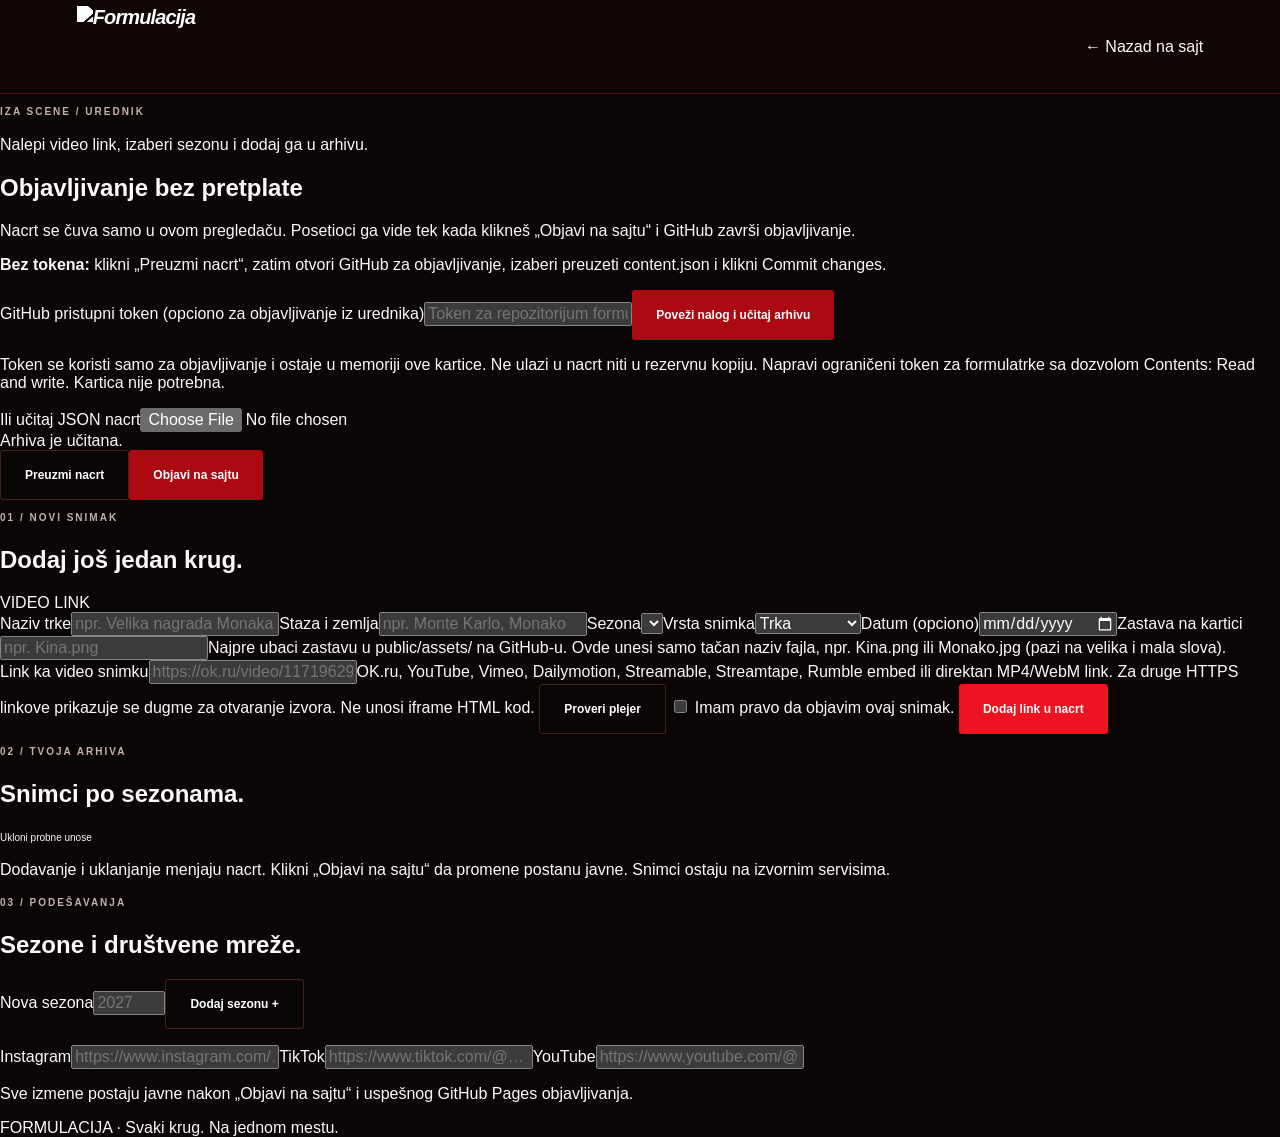
==== public/urednik.html @ d3e4f767 "Dodaj izbor fajla zastave u uredniku i testove" ====
<!doctype html>
<html lang="sr-Latn"><head><meta charset="utf-8"><meta name="viewport" content="width=device-width, initial-scale=1"><meta name="robots" content="noindex,nofollow"><title>Urednik — Formulacija</title><link rel="icon" href="./assets/favicon.svg" type="image/svg+xml"><link rel="stylesheet" href="./styles.css"><script type="module" src="./editor.js"></script></head>
<body class="editor-page"><header class="site-header"><a class="brand" href="./"><img class="brand-logo" src="./assets/formulacija-logo.png" alt="Formulacija" width="260" height="65"></a><a class="editor-back" href="./">← Nazad na sajt</a></header>
<main class="editor-shell"><p class="eyebrow dark-eyebrow">IZA SCENE / UREDNIK</p></em></h1><p>Nalepi video link, izaberi sezonu i dodaj ga u arhivu.</p></div><button class="button button-outline" id="logout" hidden>Odjavi se</button></div>
<div class="editor-message" id="message" role="status" aria-live="polite" hidden></div>
<section class="editor-panel"><h2>Objavljivanje bez pretplate</h2><p>Nacrt se čuva samo u ovom pregledaču. Posetioci ga vide tek kada klikneš „Objavi na sajtu“ i GitHub završi objavljivanje.</p><p><strong>Bez tokena:</strong> klikni „Preuzmi nacrt“, zatim <a href="https://github.com/conevidanovic55-ui/formulatrke/upload/main/public" target="_blank" rel="noopener noreferrer">otvori GitHub za objavljivanje</a>, izaberi preuzeti content.json i klikni Commit changes.</p><form id="login-form"><label>GitHub pristupni token (opciono za objavljivanje iz urednika)<input type="password" id="password" required autocomplete="off" placeholder="Token za repozitorijum formulatrke"></label><button type="submit" class="button button-dark">Poveži nalog i učitaj arhivu</button></form><p class="field-help">Token se koristi samo za objavljivanje i ostaje u memoriji ove kartice. Ne ulazi u nacrt niti u rezervnu kopiju. <a href="https://github.com/settings/personal-access-tokens/new" target="_blank" rel="noopener noreferrer">Napravi ograničeni token</a> za formulatrke sa dozvolom Contents: Read and write. Kartica nije potrebna.</p><label class="import-label">Ili učitaj JSON nacrt<input type="file" id="import" accept="application/json,.json"></label></section>
<div id="workspace">
  <div class="editor-toolbar"><span id="dirty-status">Arhiva je učitana.</span><div><button id="export" class="button button-outline">Preuzmi nacrt</button><button id="save" class="button button-dark">Objavi na sajtu</button></div></div>
  <section class="editor-panel"><div class="panel-heading"><div><p class="eyebrow dark-eyebrow">01 / NOVI SNIMAK</p><h2>Dodaj još jedan krug.</h2></div><span class="editor-badge">VIDEO LINK</span></div>
  <form id="race-form">
    <div class="editor-fields"><label>Naziv trke<input id="race-title" required maxlength="120" placeholder="npr. Velika nagrada Monaka"></label><label>Staza i zemlja<input id="race-location" required maxlength="120" placeholder="npr. Monte Karlo, Monako"></label><label>Sezona<select id="race-season"></select></label><label>Vrsta snimka<select id="race-kind"><option>Trka</option><option>Kvalifikacije</option><option>Sprint</option><option>Trening</option></select></label><label>Datum <span>(opciono)</span><input id="race-date" type="date"></label><label>Zastava na kartici<input id="race-image" type="text" required maxlength="120" placeholder="npr. Kina.png"><span class="field-help">Najpre ubaci zastavu u public/assets/ na GitHub-u. Ovde unesi samo tačan naziv fajla, npr. Kina.png ili Monako.jpg (pazi na velika i mala slova).</span></label></div>
    <label id="link-source">Link ka video snimku<input id="video-link" type="url" required placeholder="https://ok.ru/video/11719629212384"><span class="field-help">OK.ru, YouTube, Vimeo, Dailymotion, Streamable, Streamtape, Rumble embed ili direktan MP4/WebM link. Za druge HTTPS linkove prikazuje se dugme za otvaranje izvora. Ne unosi iframe HTML kod.</span></label>
    <button class="button button-outline" type="button" id="preview-video">Proveri plejer</button>
    <div id="editor-preview" hidden></div>
    <label class="rights-check"><input id="rights" type="checkbox" required> Imam pravo da objavim ovaj snimak.</label>
    <button class="button button-red" type="submit" id="add-race">Dodaj link u nacrt</button>
  </form></section>
  <section class="editor-panel"><div class="panel-heading"><div><p class="eyebrow dark-eyebrow">02 / TVOJA ARHIVA</p><h2>Snimci po sezonama.</h2></div><button class="text-button" id="remove-demos">Ukloni probne unose</button></div><p class="field-help">Dodavanje i uklanjanje menjaju nacrt. Klikni „Objavi na sajtu“ da promene postanu javne. Snimci ostaju na izvornim servisima.</p><div id="race-list" class="editor-race-list"></div></section>
  <section class="editor-panel"><p class="eyebrow dark-eyebrow">03 / PODEŠAVANJA</p><h2>Sezone i društvene mreže.</h2><div class="add-season"><label>Nova sezona<input id="new-season" type="number" min="1950" max="2199" placeholder="2027"></label><button class="button button-outline" id="add-season">Dodaj sezonu +</button></div><p id="season-list" class="field-help"></p><div class="editor-fields"><label>Instagram<input type="url" id="social-instagram" placeholder="https://www.instagram.com/…"></label><label>TikTok<input type="url" id="social-tiktok" placeholder="https://www.tiktok.com/@…"></label><label>YouTube<input type="url" id="social-youtube" placeholder="https://www.youtube.com/@…"></label></div><p class="field-help">Sve izmene postaju javne nakon „Objavi na sajtu“ i uspešnog GitHub Pages objavljivanja.</p></section>
</div></main><footer class="editor-footer">FORMULACIJA · Svaki krug. Na jednom mestu.</footer></body></html>
---- public/styles.css ----
@import url('./editor.css');
:root{--paper:#0b0606;--ink:#fff8f8;--muted:#c5b0b0;--red:#ec1420;--line:#492020;--dark:#060404;--radius:3px;color-scheme:dark;font-family:Arial,Helvetica,sans-serif;color:var(--ink);background:var(--paper);font-synthesis:none;scroll-behavior:smooth;scroll-padding-top:26px}*{box-sizing:border-box}body{margin:0}button,input,select{font:inherit}button,a,input,select{touch-action:manipulation}a{color:inherit;text-decoration:none}button{cursor:pointer}button:disabled{cursor:wait;opacity:.6}svg{width:22px;height:22px}button:focus-visible,a:focus-visible,input:focus-visible,select:focus-visible{outline:3px solid var(--red);outline-offset:4px}[hidden]{display:none!important}.skip-link{position:fixed;top:-100px;left:20px;padding:14px;background:white;z-index:100}.skip-link:focus{top:10px}.site-header{height:94px;display:flex;align-items:center;justify-content:space-between;padding:0 6%;background:var(--paper);gap:30px}.brand{display:flex;align-items:center;gap:12px;font-weight:900;font-size:20px;letter-spacing:-.7px}.brand-symbol{font-family:Georgia,serif;font-style:italic;font-weight:bold;font-size:53px;line-height:.7;letter-spacing:-9px;width:43px}.brand-symbol span,.about-mark span{color:var(--red)}.site-header nav{display:flex;align-items:center;gap:32px;font-size:13px;font-weight:600;height:100%}.site-header nav a{height:100%;display:flex;align-items:center;position:relative}.site-header nav a:hover{color:var(--red)}.site-header .nav-active:after{content:'';height:3px;position:absolute;bottom:23px;left:0;right:0;background:var(--red)}.header-cta{font-size:12px;font-weight:700;display:flex;gap:24px;align-items:center}.header-cta span{font-size:23px}.hero{position:relative;min-height:580px;background:#490300;color:white;isolation:isolate;overflow:hidden}.hero-shade{position:absolute;inset:0;background:linear-gradient(90deg,rgba(11,20,15,.88),rgba(11,20,15,.55) 38%,transparent 75%),linear-gradient(0deg,rgba(9,16,12,.66),transparent 25%);z-index:-1}.hero-content{padding:79px 6% 104px}.eyebrow{font-size:10px;letter-spacing:2px;font-weight:700;display:flex;align-items:center;gap:10px;line-height:1.6}.status-dot{display:inline-block;width:6px;height:6px;background:var(--red);border-radius:50%;flex-shrink:0}.hero h1{font-size:clamp(48px,5.2vw,78px);font-weight:800;letter-spacing:-4px;line-height:1.02;margin:28px 0 24px}.hero h1 em{font-style:normal;color:#ff5353}.hero-description{font-size:14px;line-height:1.8;color:#ead0d0;margin-bottom:29px}.button{display:inline-flex;align-items:center;justify-content:center;gap:14px;padding:17px 24px;border:0;border-radius:var(--radius);font-size:12px;font-weight:700;min-height:50px;transition:background .18s,transform .18s}.button:hover{transform:translateY(-2px)}.button-red{background:var(--red);color:white}.button-red:hover{background:#d93925}.button-red>span{margin-left:23px;font-size:22px}.button svg{width:17px;height:17px}.button-dark{background:#ad0912;color:white}.button-outline{background:transparent;border:1px solid var(--line)}.hero-bottom{position:absolute;bottom:0;left:6%;right:6%;height:60px;display:flex;align-items:center;justify-content:space-between;border-top:1px solid #ffffff28;font-size:9px;font-weight:600;letter-spacing:1.7px;color:#dfb9b9}.hero-bottom>span{display:flex;align-items:center;gap:10px}.hero-bottom>span:last-child>span{font-size:20px;margin-left:18px}.small-square{width:7px;height:7px;background:var(--red)}.hero-caption{position:absolute;right:6%;bottom:88px;font-size:11px;letter-spacing:3px;text-align:right;font-weight:700;text-shadow:0 1px 10px #000}.hero-caption span{font-size:8px;color:#dfb9b9;letter-spacing:1px;display:block;margin-top:6px}.ticker{background:#b5070c;border-bottom:1px solid #d11720;overflow:hidden;white-space:nowrap;height:49px;display:flex;align-items:center}.ticker>div{font-size:11px;font-weight:800;letter-spacing:2.2px;display:flex;align-items:center;gap:48px;min-width:max-content;transform:translateX(-20px)}.ticker span{font-size:23px;color:#ff9898}.section-shell{padding-left:6%;padding-right:6%}.archive{padding-top:72px;padding-bottom:64px;min-height:600px}.section-heading{display:flex;align-items:flex-end;justify-content:space-between;margin-bottom:36px}.dark-eyebrow{color:var(--muted)}.section-heading .eyebrow{margin:0 0 15px}.section-heading h2{font-size:45px;letter-spacing:-2.1px;line-height:1.1;margin:0}.section-heading h2 span{font-family:Georgia,serif;font-weight:400;font-style:italic}.section-heading>p{font-size:12px;line-height:1.8;color:var(--muted);margin:0 0 3px}.season-bar{display:flex;justify-content:space-between;align-items:center;border-bottom:1px solid var(--line);gap:15px}.season-tabs{display:flex;gap:29px;overflow:auto}.season-tab{padding:18px 0;border:0;background:transparent;font-size:12px;color:var(--muted);font-weight:600;white-space:nowrap;position:relative}.season-tab[aria-pressed=true]{color:var(--ink)}.season-tab[aria-pressed=true]:after{content:'';position:absolute;bottom:0;left:0;right:0;height:3px;background:var(--red)}.season-tab small{font-size:9px;padding:3px 5px;background:#3a1515;border-radius:2px;margin-left:7px}.archive-note{display:flex;align-items:center;gap:8px;color:var(--muted);font-size:10px;white-space:nowrap}.archive-note .status-dot{background:#ff5353}.filter-bar{display:flex;gap:12px;margin-top:24px}.search-field{display:flex;align-items:center;gap:12px;flex:1;border:1px solid var(--line);padding:0 16px;background:#160b0b;border-radius:var(--radius)}.search-field svg{width:17px;height:17px;fill:none;stroke:#c99ba9;stroke-width:1.6;flex-shrink:0}.search-field input{width:100%;border:0;background:none;padding:17px 0;font-size:11px;min-width:0;color:var(--ink)}.search-field input:focus{outline:none}.search-field:focus-within{outline:2px solid var(--red);outline-offset:2px}.select-field{display:flex;align-items:center;gap:8px;border:1px solid var(--line);padding:0 13px;border-radius:var(--radius);background:#160b0b;font-size:11px}.select-field>span{color:var(--muted);border-right:1px solid var(--line);padding-right:10px}.select-field select{border:0;background:none;padding:15px 17px 15px 4px;font-size:11px;color:var(--ink);cursor:pointer;max-width:100%}.results-bar{display:flex;justify-content:space-between;align-items:center;margin:20px 0 16px;min-height:16px}.results-bar p{font-size:10px;color:var(--muted);margin:0}.text-button{border:0;background:none;font-size:10px;color:var(--ink);padding:0}.text-button span{font-size:16px;margin-left:8px}.race-grid{display:grid;grid-template-columns:repeat(3,minmax(0,1fr));gap:28px 23px}.race-card{border:1px solid var(--line);border-radius:4px;padding:0;text-align:left;background:#1b0b0b;overflow:hidden;transition:transform .2s,box-shadow .2s;display:flex;flex-direction:column;color:var(--ink);min-width:0}.race-card:hover{transform:translateY(-4px);box-shadow:0 10px 24px #0007}.card-art{height:186px;background:var(--art-bg,#ced1bd);position:relative;width:100%;display:block;overflow:hidden;isolation:isolate}.card-category{position:absolute;top:15px;left:16px;font-size:8px;letter-spacing:1.4px;color:var(--art-ink,#40503c);font-weight:700;text-transform:uppercase}.play-circle{position:absolute;left:50%;top:50%;width:40px;height:40px;border-radius:50%;background:#ffffffeb;display:grid;place-items:center;transform:translate(-50%,-50%);box-shadow:0 2px 20px #00000012;transition:background .2s}.play-circle svg{width:19px;height:19px;margin-left:2px;fill:#8e060b}.race-card:hover .play-circle{background:var(--red)}.race-card:hover .play-circle svg{fill:white}.card-art-bottom{display:flex;justify-content:space-between;align-items:center;position:absolute;bottom:13px;left:16px;right:15px;font-size:8px;color:var(--art-ink,#40503c);font-weight:700;letter-spacing:.6px}.card-kind{background:#270303cc;color:#ffe4e4;padding:5px 7px;border-radius:2px}.card-duration{background:#170505b3;color:white;padding:4px 6px;border-radius:2px;font-size:8px}.card-info{padding:18px 18px 21px;position:relative;width:100%;display:flex;flex-direction:column}.card-meta{font-size:8px;text-transform:uppercase;letter-spacing:1.2px;color:var(--red);font-weight:700;margin-bottom:9px}.card-title{font-size:16px;font-weight:700;letter-spacing:-.4px;padding-right:18px;line-height:1.3}.card-location{font-size:10px;color:var(--muted);margin-top:8px}.card-arrow{position:absolute;right:18px;bottom:20px;color:#f57777;font-size:19px}.demo-note{text-align:center;font-size:10px;line-height:1.8;color:var(--muted);margin:28px 0 0}.empty-state,.load-error{text-align:center;padding:60px 10px}.empty-state>span{color:var(--red);font-size:40px}.empty-state h3,.load-error h3{font-size:23px;letter-spacing:-.8px}.empty-state p,.load-error p{font-size:13px;color:var(--muted)}.about-band{background:linear-gradient(115deg,#750606,#3b0303 65%,#220505);display:flex;align-items:center;gap:45px;padding-top:43px;padding-bottom:43px;border-top:1px solid #a91616;border-bottom:1px solid #661313}.about-mark{font-size:130px;font-family:Georgia,serif;line-height:.75;font-style:italic;font-weight:bold;letter-spacing:-25px;margin-top:-20px;width:130px;flex-shrink:0}.about-band .eyebrow{font-size:8px;letter-spacing:1.5px;margin-bottom:10px;color:#f2a3a3}.about-band h2{font-size:28px;letter-spacing:-1px;margin:0 0 13px}.about-band h2 em{font-family:Georgia,serif;font-weight:400}.about-band p:not(.eyebrow){font-size:11px;line-height:1.8;color:#e9bbbb;margin:0}.about-link{margin-left:auto;font-size:11px;font-weight:700;white-space:nowrap;display:flex;align-items:center;gap:30px;border-bottom:1px solid #a23d3d;padding-bottom:13px}.about-link span{font-size:20px}.site-footer{background:var(--dark);color:#fff8f8;padding-top:44px;padding-bottom:20px}.footer-main{display:flex;justify-content:space-between;align-items:center;margin-bottom:42px}.site-footer .brand{font-size:18px}.site-footer .brand-symbol{font-size:48px}.footer-main p{font-size:10px;color:#c6a0a0;margin:17px 0 0}.footer-social>span{font-size:8px;letter-spacing:1.5px;color:#c6a0a0}.social-links{display:flex;gap:10px;margin-top:13px;justify-content:flex-end}.social-link{width:37px;height:37px;border:1px solid #623030;display:grid;place-items:center;border-radius:50%;transition:border-color .2s,background .2s}.social-link:hover{border-color:var(--red);background:var(--red)}.social-link svg{width:16px;height:16px;fill:currentColor}.footer-bottom{border-top:1px solid #3f1919;display:flex;justify-content:space-between;gap:20px;padding-top:20px;color:#be9b9b;font-size:8px;line-height:1.8}.footer-bottom>div{display:flex;gap:25px}.footer-bottom a:hover{color:white}dialog{border:0;border-radius:5px;padding:28px;max-width:calc(100vw - 30px);box-shadow:0 30px 120px #0005}dialog::backdrop{background:#100000ec;backdrop-filter:blur(5px)}body:has(dialog[open]){overflow:hidden}.player-dialog{width:920px;background:var(--dark);color:white}.dialog-top{display:flex;align-items:center;justify-content:space-between}.dialog-top .eyebrow{font-size:9px;color:#d6aaaa}.icon-button{width:38px;height:38px;display:grid;place-items:center;border:1px solid #ffffff40;border-radius:50%;background:none;color:inherit;font-size:26px;line-height:1}.player-dialog h2{font-size:27px;letter-spacing:-.8px;margin:10px 0 23px}.player-body{aspect-ratio:16/9;background:#0c0303;display:grid;place-items:center}.player-body iframe,.player-body video{width:100%;height:100%;border:0}.video-unavailable{text-align:center;padding:28px;color:#d8b5b5;max-width:490px}.video-unavailable>span{font-size:40px;color:var(--red)}.video-unavailable h3{color:white;font-size:24px}.video-unavailable p{font-size:13px;line-height:1.8}.player-note{text-align:center;font-size:10px;color:#b89191;margin:18px 0 0}.info-dialog{width:520px;background:var(--paper);padding:36px}.info-dialog .close-dialog{float:right;border-color:var(--line)}.info-dialog h2{font-size:30px;letter-spacing:-1px}.info-dialog p:not(.eyebrow){font-size:13px;line-height:1.9;color:var(--muted)}.noscript{padding:30px;text-align:center;background:#4a0c0c}
@media(min-width:1600px){.section-shell,.site-header{padding-left:max(6%,calc((100vw - 1400px)/2));padding-right:max(6%,calc((100vw - 1400px)/2))}.hero-content{padding-left:max(6%,calc((100vw - 1400px)/2))}.hero{min-height:650px}.hero-content{padding-top:110px}.card-art{height:220px}}
@media(max-width:1000px){.site-header{padding:0 5%;height:80px}.site-header nav{gap:22px}.header-cta{display:none}.hero-content{padding-left:5%}.hero{min-height:550px}.hero h1{font-size:64px}.hero-shade{background:linear-gradient(90deg,#101b15ee,#101b1580 65%,#101b1522)}.section-shell{padding-left:5%;padding-right:5%}.select-field>span{display:none}.season-tabs{gap:22px}.card-art{height:160px}.card-title{font-size:14px}.about-band{gap:28px}.about-mark{font-size:100px;width:100px}.about-link{gap:12px}}
@media(max-width:700px){.site-header{height:76px;gap:12px}.brand{font-size:15px;gap:8px;letter-spacing:-.5px}.brand-symbol{font-size:43px;width:35px}.site-header nav{gap:18px;font-size:10px}.site-header nav a:first-child{display:none}.site-header .nav-active:after{bottom:18px}.hero{min-height:570px;background-position:62% 50%}.hero-shade{background:linear-gradient(90deg,#0b160fe8,#0b160f75),linear-gradient(0deg,#0b160f99,transparent 60%)}.hero-content{padding:70px 6% 110px}.hero h1{font-size:55px;letter-spacing:-2.7px;margin-top:27px}.eyebrow{font-size:8px;letter-spacing:1.5px}.hero-description{font-size:12px;max-width:300px;line-height:1.9}.desktop-break{display:none}.hero-bottom{left:6%;right:6%;font-size:8px;letter-spacing:1px}.hero-bottom>span:last-child{display:none}.hero-caption{right:6%;bottom:89px;font-size:8px}.hero-caption span{font-size:6px}.button{padding:15px 20px}.ticker{height:42px}.ticker>div{font-size:9px;gap:28px}.ticker span{font-size:20px}.archive{padding-top:45px;padding-bottom:42px}.section-heading{align-items:flex-start;gap:15px;margin-bottom:25px}.section-heading h2{font-size:37px;letter-spacing:-1.7px}.section-heading .eyebrow{font-size:8px;letter-spacing:1.5px;margin-bottom:12px}.section-heading>p{font-size:10px;margin-top:29px;max-width:135px}.season-bar{display:block}.archive-note{display:none}.season-tabs{gap:24px}.season-tab{font-size:10px;padding:17px 0}.season-tab small{font-size:8px;margin-left:4px;padding:2px 4px}.filter-bar{flex-wrap:wrap;gap:10px;margin-top:20px}.search-field{flex-basis:100%}.search-field input{padding:15px 0}.select-field{flex:1;justify-content:space-between;min-width:0}.select-field>span{display:block;font-size:9px;padding-right:7px}.select-field select{font-size:10px;padding:12px 0;min-width:0}.sort-field>span{display:none}.sort-field{flex:0 1 41%}.race-grid{grid-template-columns:repeat(2,minmax(0,1fr));gap:17px 12px}.card-art{height:143px}.card-category{font-size:6px;letter-spacing:1px;left:11px;top:12px}.play-circle{width:32px;height:32px}.play-circle svg{width:15px;height:15px}.card-art-bottom{left:10px;right:10px;bottom:10px;font-size:6px;gap:3px}.card-kind{padding:4px 5px}.card-duration{font-size:6px;letter-spacing:0;padding:4px}.card-info{padding:14px 11px 16px}.card-meta{font-size:6px;letter-spacing:.8px;margin-bottom:7px}.card-title{font-size:13px;line-height:1.4;padding:0}.card-location{font-size:8px;padding-right:12px;line-height:1.5;margin-top:7px}.card-arrow{right:10px;bottom:12px;font-size:15px}.demo-note{font-size:9px;margin-top:23px}.about-band{padding-top:31px;padding-bottom:32px;gap:20px;flex-wrap:wrap}.about-mark{font-size:88px;letter-spacing:-20px;width:74px}.about-band>div:nth-child(2){flex:1}.about-band h2{font-size:24px;line-height:1.2;max-width:240px}.about-band p:not(.eyebrow){font-size:10px}.about-band p br{display:none}.about-link{margin-left:94px;padding-bottom:9px;font-size:10px;gap:28px}.site-footer{padding-top:35px}.footer-main{gap:24px;margin-bottom:29px;align-items:flex-start}.site-footer .brand{font-size:14px}.site-footer .brand-symbol{font-size:41px;width:32px}.footer-main p{font-size:9px;line-height:1.8;max-width:150px}.footer-social>span{font-size:6px;letter-spacing:1px}.social-links{gap:7px}.social-link{width:31px;height:31px}.social-link svg{width:14px;height:14px}.footer-bottom{flex-direction:column;font-size:7px;gap:14px}.footer-bottom>div{justify-content:space-between;gap:12px}.player-dialog{padding:18px}.player-dialog h2{font-size:21px}.player-body{min-height:210px}.video-unavailable{padding:20px}.video-unavailable h3{font-size:20px}.video-unavailable p{font-size:11px}.dialog-top .eyebrow{font-size:7px;letter-spacing:1px}.info-dialog{padding:25px}.info-dialog p:not(.eyebrow){font-size:12px}}
@media(prefers-reduced-motion:reduce){:root{scroll-behavior:auto}*,*:before,*:after{transition:none!important}}
.arrow-icon{display:inline-block;width:19px;height:19px;fill:none;stroke:currentColor;stroke-width:1.6;vertical-align:middle;flex-shrink:0}.button .arrow-icon{margin-left:22px;width:17px;height:17px}.header-cta .arrow-icon{width:18px;height:18px}.card-arrow .arrow-icon{width:16px;height:16px}.about-link .arrow-icon{width:18px;height:18px}.arrow-down .arrow-icon{transform:rotate(180deg)}.ticker span{font-family:'DejaVu Sans',sans-serif;font-variant-emoji:text}.skip-link:not(:focus-visible){clip-path:inset(50%);height:1px;width:1px;overflow:hidden;padding:0;top:-100px}.skip-link:focus-visible{top:10px}

/* Formulacija palette: deep red, black and white, from the supplied profile reference. */
.hero::before{content:'';position:absolute;inset:0;background:url('./assets/hero.png') 50% 56%/cover;filter:grayscale(1) contrast(1.14);mix-blend-mode:luminosity;opacity:.65;z-index:-2}
.hero-shade{background:linear-gradient(90deg,#140000f5,#390000b5 48%,#94000035),linear-gradient(0deg,#190000ee,transparent 45%)}
.hero h1 em{color:#ff4b4b}.hero .eyebrow{color:#ffdcdc}.site-header{border-bottom:1px solid #501010;background:#100606}
.brand{font-style:italic;letter-spacing:-.9px;font-weight:900}.brand-symbol{display:none}.about-mark{color:#fff0f0;font-family:Arial,Helvetica,sans-serif;font-style:normal;font-size:105px;letter-spacing:-10px;font-weight:900;line-height:1;width:115px;margin:0}.about-mark span{color:#ff5353}
.season-tab[aria-pressed=true]{color:white}.season-tab small{color:#fbd3d3}.card-meta{color:#ff8a8a}.card-art{background:linear-gradient(135deg,var(--art-bg),#210303)}.card-category,.card-art-bottom{color:#ffb2b2}.card-title{color:#fff6f6}.card-info{border-top:1px solid #672020}.race-card:hover{border-color:#d92c2c}.play-circle{box-shadow:0 0 30px #c6000045}.button-red:hover{background:#c91818}.skip-link{background:#6b0b0b;color:white}
.search-field input::placeholder{color:#ba9898}.search-field input,.select-field select{font-size:12px}.archive-note{color:#e8adad}.results-bar p{font-size:11px}.card-location{font-size:11px}.card-meta{font-size:9px}.demo-note{font-size:11px}
@media(max-width:1000px){.hero-shade{background:linear-gradient(90deg,#190000ee,#5500009c 65%,#3b00004a)}}
@media(max-width:700px){.hero::before{background-position:62% 50%}.hero-shade{background:linear-gradient(90deg,#170000e8,#63000080),linear-gradient(0deg,#1b0000ee,transparent 70%)}.brand{font-size:15px}.about-mark{font-size:75px;width:74px;letter-spacing:-8px}.card-category{font-size:8px}.card-meta{font-size:8px;letter-spacing:.5px}.card-location{font-size:10px}.card-art-bottom{font-size:8px}.card-duration{font-size:7px}.demo-note{font-size:11px}.season-tab{font-size:11px}.site-header nav{font-size:11px;gap:15px}}
.brand-logo{display:block;width:248px;height:82px;object-fit:contain;filter:brightness(0) invert(1)}.site-footer .brand-logo{width:225px;height:75px}
@media(max-width:1000px){.brand-logo{width:220px;height:73px}}
@media(max-width:700px){.brand-logo{width:155px;height:52px}.site-footer .brand-logo{width:155px;height:52px}.site-header nav{font-size:10px;gap:13px}}

.about-logo{display:block;width:190px;height:80px;object-fit:contain;filter:brightness(0) invert(1)}.about-mark:has(.about-logo){width:190px;letter-spacing:0}
@media(max-width:700px){.about-logo{width:90px;height:52px}.about-mark:has(.about-logo){width:90px}.about-link{margin-left:110px}}

/* Kartice koje koriste zastave umesto ilustracija */



/* Slike trka: zastava prekriva celo polje kartice, bez crteza staza. */
.card-art { background: #310b0b; }
.card-image { position:absolute; inset:0; width:100%; height:100%; object-fit:cover; display:block; }
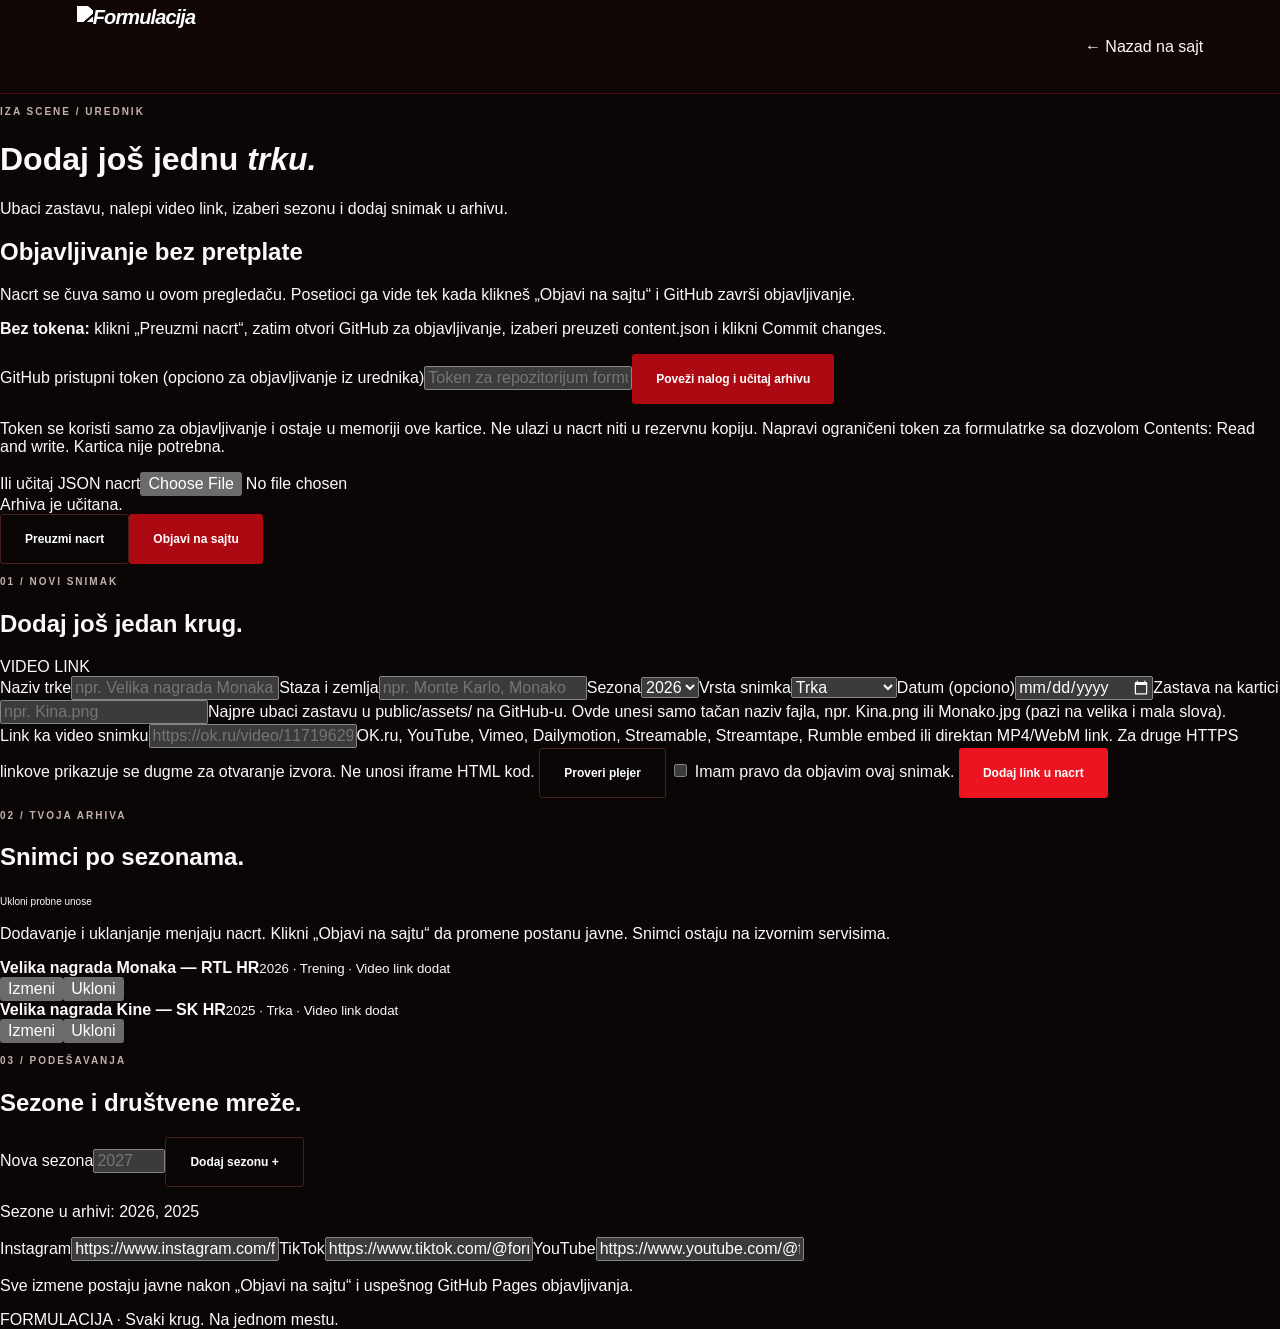
==== commit e8d55391: "Uredi uputstvo za zastave i poravnaj prikaz urednika" ====
--- a/public/urednik.html
+++ b/public/urednik.html
@@ -1,7 +1,7 @@
 <!doctype html>
 <html lang="sr-Latn"><head><meta charset="utf-8"><meta name="viewport" content="width=device-width, initial-scale=1"><meta name="robots" content="noindex,nofollow"><title>Urednik — Formulacija</title><link rel="icon" href="./assets/favicon.svg" type="image/svg+xml"><link rel="stylesheet" href="./styles.css"><script type="module" src="./editor.js"></script></head>
 <body class="editor-page"><header class="site-header"><a class="brand" href="./"><img class="brand-logo" src="./assets/formulacija-logo.png" alt="Formulacija" width="260" height="65"></a><a class="editor-back" href="./">← Nazad na sajt</a></header>
-<main class="editor-shell"><p class="eyebrow dark-eyebrow">IZA SCENE / UREDNIK</p></em></h1><p>Nalepi video link, izaberi sezonu i dodaj ga u arhivu.</p></div><button class="button button-outline" id="logout" hidden>Odjavi se</button></div>
+<main class="editor-shell"><div class="editor-heading"><div><p class="eyebrow dark-eyebrow">IZA SCENE / UREDNIK</p><h1>Dodaj još jednu <em>trku.</em></h1><p>Ubaci zastavu, nalepi video link, izaberi sezonu i dodaj snimak u arhivu.</p></div><button class="button button-outline" id="logout" hidden>Odjavi se</button></div>
 <div class="editor-message" id="message" role="status" aria-live="polite" hidden></div>
 <section class="editor-panel"><h2>Objavljivanje bez pretplate</h2><p>Nacrt se čuva samo u ovom pregledaču. Posetioci ga vide tek kada klikneš „Objavi na sajtu“ i GitHub završi objavljivanje.</p><p><strong>Bez tokena:</strong> klikni „Preuzmi nacrt“, zatim <a href="https://github.com/conevidanovic55-ui/formulatrke/upload/main/public" target="_blank" rel="noopener noreferrer">otvori GitHub za objavljivanje</a>, izaberi preuzeti content.json i klikni Commit changes.</p><form id="login-form"><label>GitHub pristupni token (opciono za objavljivanje iz urednika)<input type="password" id="password" required autocomplete="off" placeholder="Token za repozitorijum formulatrke"></label><button type="submit" class="button button-dark">Poveži nalog i učitaj arhivu</button></form><p class="field-help">Token se koristi samo za objavljivanje i ostaje u memoriji ove kartice. Ne ulazi u nacrt niti u rezervnu kopiju. <a href="https://github.com/settings/personal-access-tokens/new" target="_blank" rel="noopener noreferrer">Napravi ograničeni token</a> za formulatrke sa dozvolom Contents: Read and write. Kartica nije potrebna.</p><label class="import-label">Ili učitaj JSON nacrt<input type="file" id="import" accept="application/json,.json"></label></section>
 <div id="workspace">
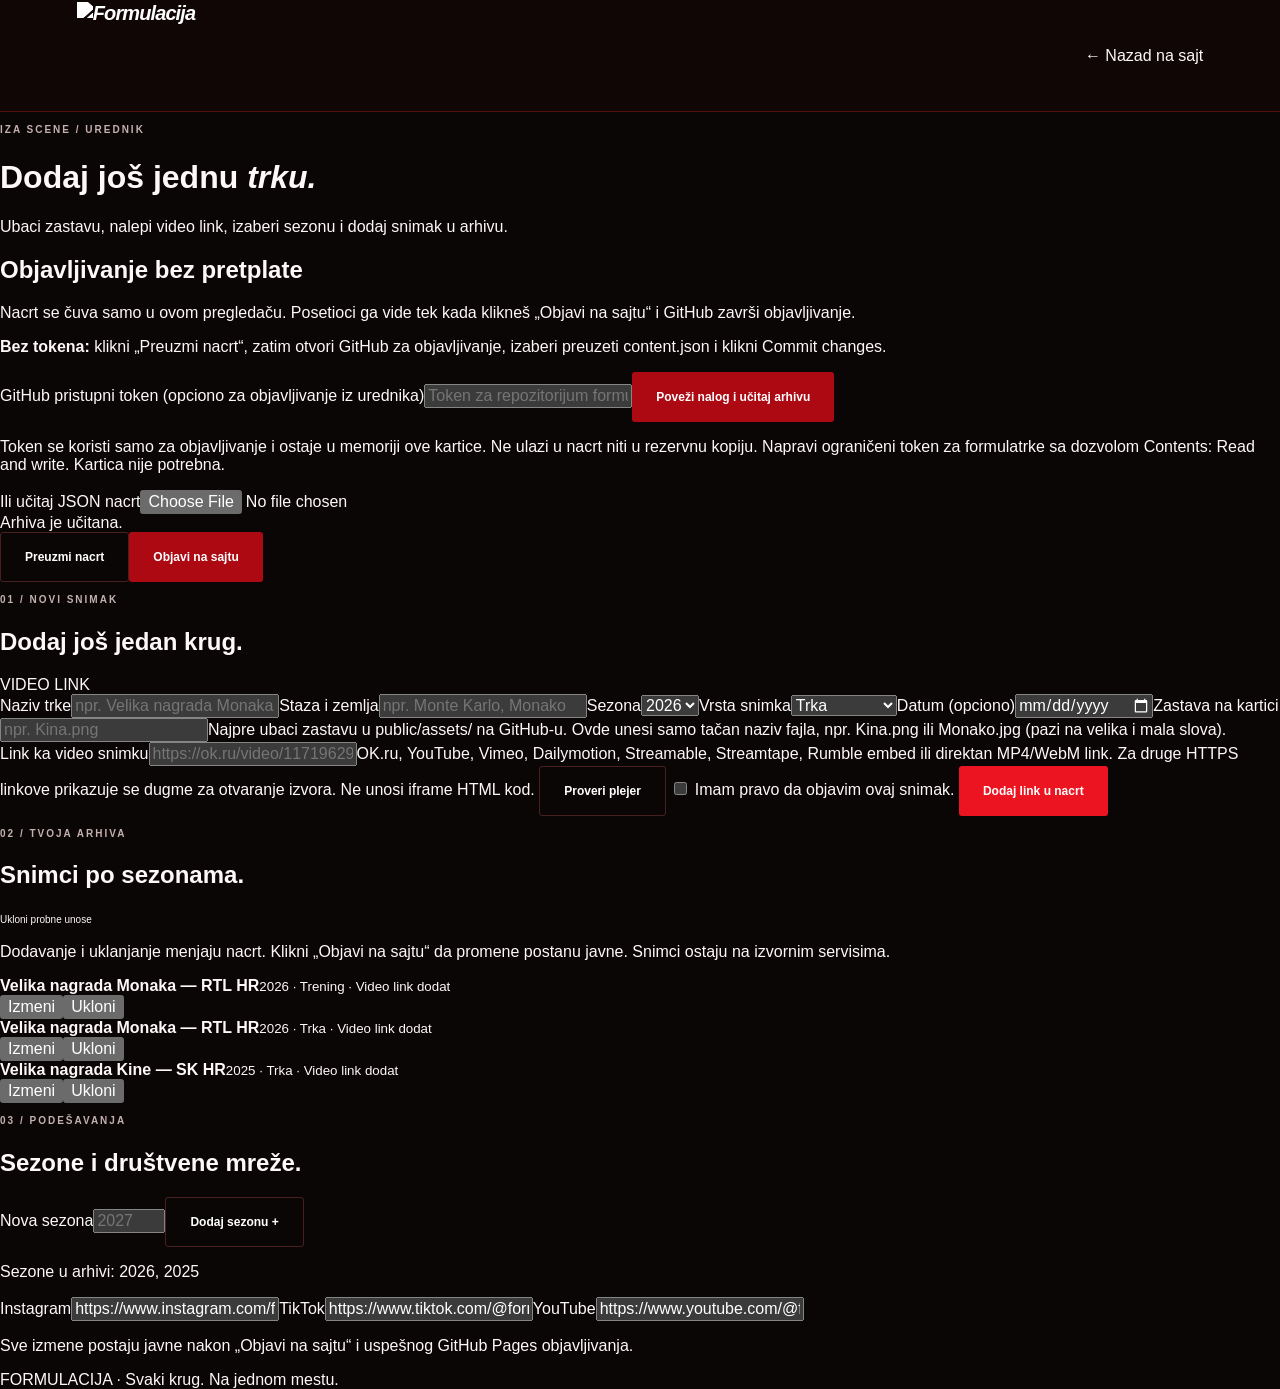
==== commit 8d1e7c6c: "Uskladi public/urednik.html sa GitHub nalogom formulacija" ====
--- a/public/urednik.html
+++ b/public/urednik.html
@@ -3,7 +3,7 @@
 <body class="editor-page"><header class="site-header"><a class="brand" href="./"><img class="brand-logo" src="./assets/formulacija-logo.png" alt="Formulacija" width="260" height="65"></a><a class="editor-back" href="./">← Nazad na sajt</a></header>
 <main class="editor-shell"><div class="editor-heading"><div><p class="eyebrow dark-eyebrow">IZA SCENE / UREDNIK</p><h1>Dodaj još jednu <em>trku.</em></h1><p>Ubaci zastavu, nalepi video link, izaberi sezonu i dodaj snimak u arhivu.</p></div><button class="button button-outline" id="logout" hidden>Odjavi se</button></div>
 <div class="editor-message" id="message" role="status" aria-live="polite" hidden></div>
-<section class="editor-panel"><h2>Objavljivanje bez pretplate</h2><p>Nacrt se čuva samo u ovom pregledaču. Posetioci ga vide tek kada klikneš „Objavi na sajtu“ i GitHub završi objavljivanje.</p><p><strong>Bez tokena:</strong> klikni „Preuzmi nacrt“, zatim <a href="https://github.com/conevidanovic55-ui/formulatrke/upload/main/public" target="_blank" rel="noopener noreferrer">otvori GitHub za objavljivanje</a>, izaberi preuzeti content.json i klikni Commit changes.</p><form id="login-form"><label>GitHub pristupni token (opciono za objavljivanje iz urednika)<input type="password" id="password" required autocomplete="off" placeholder="Token za repozitorijum formulatrke"></label><button type="submit" class="button button-dark">Poveži nalog i učitaj arhivu</button></form><p class="field-help">Token se koristi samo za objavljivanje i ostaje u memoriji ove kartice. Ne ulazi u nacrt niti u rezervnu kopiju. <a href="https://github.com/settings/personal-access-tokens/new" target="_blank" rel="noopener noreferrer">Napravi ograničeni token</a> za formulatrke sa dozvolom Contents: Read and write. Kartica nije potrebna.</p><label class="import-label">Ili učitaj JSON nacrt<input type="file" id="import" accept="application/json,.json"></label></section>
+<section class="editor-panel"><h2>Objavljivanje bez pretplate</h2><p>Nacrt se čuva samo u ovom pregledaču. Posetioci ga vide tek kada klikneš „Objavi na sajtu“ i GitHub završi objavljivanje.</p><p><strong>Bez tokena:</strong> klikni „Preuzmi nacrt“, zatim <a href="https://github.com/formulacija/formulatrke/upload/main/public" target="_blank" rel="noopener noreferrer">otvori GitHub za objavljivanje</a>, izaberi preuzeti content.json i klikni Commit changes.</p><form id="login-form"><label>GitHub pristupni token (opciono za objavljivanje iz urednika)<input type="password" id="password" required autocomplete="off" placeholder="Token za repozitorijum formulatrke"></label><button type="submit" class="button button-dark">Poveži nalog i učitaj arhivu</button></form><p class="field-help">Token se koristi samo za objavljivanje i ostaje u memoriji ove kartice. Ne ulazi u nacrt niti u rezervnu kopiju. <a href="https://github.com/settings/personal-access-tokens/new" target="_blank" rel="noopener noreferrer">Napravi ograničeni token</a> za formulatrke sa dozvolom Contents: Read and write. Kartica nije potrebna.</p><label class="import-label">Ili učitaj JSON nacrt<input type="file" id="import" accept="application/json,.json"></label></section>
 <div id="workspace">
   <div class="editor-toolbar"><span id="dirty-status">Arhiva je učitana.</span><div><button id="export" class="button button-outline">Preuzmi nacrt</button><button id="save" class="button button-dark">Objavi na sajtu</button></div></div>
   <section class="editor-panel"><div class="panel-heading"><div><p class="eyebrow dark-eyebrow">01 / NOVI SNIMAK</p><h2>Dodaj još jedan krug.</h2></div><span class="editor-badge">VIDEO LINK</span></div>
--- a/public/styles.css
+++ b/public/styles.css
@@ -1,31 +1,53 @@
 @import url('./editor.css');
-:root{--paper:#0b0606;--ink:#fff8f8;--muted:#c5b0b0;--red:#ec1420;--line:#492020;--dark:#060404;--radius:3px;color-scheme:dark;font-family:Arial,Helvetica,sans-serif;color:var(--ink);background:var(--paper);font-synthesis:none;scroll-behavior:smooth;scroll-padding-top:26px}*{box-sizing:border-box}body{margin:0}button,input,select{font:inherit}button,a,input,select{touch-action:manipulation}a{color:inherit;text-decoration:none}button{cursor:pointer}button:disabled{cursor:wait;opacity:.6}svg{width:22px;height:22px}button:focus-visible,a:focus-visible,input:focus-visible,select:focus-visible{outline:3px solid var(--red);outline-offset:4px}[hidden]{display:none!important}.skip-link{position:fixed;top:-100px;left:20px;padding:14px;background:white;z-index:100}.skip-link:focus{top:10px}.site-header{height:94px;display:flex;align-items:center;justify-content:space-between;padding:0 6%;background:var(--paper);gap:30px}.brand{display:flex;align-items:center;gap:12px;font-weight:900;font-size:20px;letter-spacing:-.7px}.brand-symbol{font-family:Georgia,serif;font-style:italic;font-weight:bold;font-size:53px;line-height:.7;letter-spacing:-9px;width:43px}.brand-symbol span,.about-mark span{color:var(--red)}.site-header nav{display:flex;align-items:center;gap:32px;font-size:13px;font-weight:600;height:100%}.site-header nav a{height:100%;display:flex;align-items:center;position:relative}.site-header nav a:hover{color:var(--red)}.site-header .nav-active:after{content:'';height:3px;position:absolute;bottom:23px;left:0;right:0;background:var(--red)}.header-cta{font-size:12px;font-weight:700;display:flex;gap:24px;align-items:center}.header-cta span{font-size:23px}.hero{position:relative;min-height:580px;background:#490300;color:white;isolation:isolate;overflow:hidden}.hero-shade{position:absolute;inset:0;background:linear-gradient(90deg,rgba(11,20,15,.88),rgba(11,20,15,.55) 38%,transparent 75%),linear-gradient(0deg,rgba(9,16,12,.66),transparent 25%);z-index:-1}.hero-content{padding:79px 6% 104px}.eyebrow{font-size:10px;letter-spacing:2px;font-weight:700;display:flex;align-items:center;gap:10px;line-height:1.6}.status-dot{display:inline-block;width:6px;height:6px;background:var(--red);border-radius:50%;flex-shrink:0}.hero h1{font-size:clamp(48px,5.2vw,78px);font-weight:800;letter-spacing:-4px;line-height:1.02;margin:28px 0 24px}.hero h1 em{font-style:normal;color:#ff5353}.hero-description{font-size:14px;line-height:1.8;color:#ead0d0;margin-bottom:29px}.button{display:inline-flex;align-items:center;justify-content:center;gap:14px;padding:17px 24px;border:0;border-radius:var(--radius);font-size:12px;font-weight:700;min-height:50px;transition:background .18s,transform .18s}.button:hover{transform:translateY(-2px)}.button-red{background:var(--red);color:white}.button-red:hover{background:#d93925}.button-red>span{margin-left:23px;font-size:22px}.button svg{width:17px;height:17px}.button-dark{background:#ad0912;color:white}.button-outline{background:transparent;border:1px solid var(--line)}.hero-bottom{position:absolute;bottom:0;left:6%;right:6%;height:60px;display:flex;align-items:center;justify-content:space-between;border-top:1px solid #ffffff28;font-size:9px;font-weight:600;letter-spacing:1.7px;color:#dfb9b9}.hero-bottom>span{display:flex;align-items:center;gap:10px}.hero-bottom>span:last-child>span{font-size:20px;margin-left:18px}.small-square{width:7px;height:7px;background:var(--red)}.hero-caption{position:absolute;right:6%;bottom:88px;font-size:11px;letter-spacing:3px;text-align:right;font-weight:700;text-shadow:0 1px 10px #000}.hero-caption span{font-size:8px;color:#dfb9b9;letter-spacing:1px;display:block;margin-top:6px}.ticker{background:#b5070c;border-bottom:1px solid #d11720;overflow:hidden;white-space:nowrap;height:49px;display:flex;align-items:center}.ticker>div{font-size:11px;font-weight:800;letter-spacing:2.2px;display:flex;align-items:center;gap:48px;min-width:max-content;transform:translateX(-20px)}.ticker span{font-size:23px;color:#ff9898}.section-shell{padding-left:6%;padding-right:6%}.archive{padding-top:72px;padding-bottom:64px;min-height:600px}.section-heading{display:flex;align-items:flex-end;justify-content:space-between;margin-bottom:36px}.dark-eyebrow{color:var(--muted)}.section-heading .eyebrow{margin:0 0 15px}.section-heading h2{font-size:45px;letter-spacing:-2.1px;line-height:1.1;margin:0}.section-heading h2 span{font-family:Georgia,serif;font-weight:400;font-style:italic}.section-heading>p{font-size:12px;line-height:1.8;color:var(--muted);margin:0 0 3px}.season-bar{display:flex;justify-content:space-between;align-items:center;border-bottom:1px solid var(--line);gap:15px}.season-tabs{display:flex;gap:29px;overflow:auto}.season-tab{padding:18px 0;border:0;background:transparent;font-size:12px;color:var(--muted);font-weight:600;white-space:nowrap;position:relative}.season-tab[aria-pressed=true]{color:var(--ink)}.season-tab[aria-pressed=true]:after{content:'';position:absolute;bottom:0;left:0;right:0;height:3px;background:var(--red)}.season-tab small{font-size:9px;padding:3px 5px;background:#3a1515;border-radius:2px;margin-left:7px}.archive-note{display:flex;align-items:center;gap:8px;color:var(--muted);font-size:10px;white-space:nowrap}.archive-note .status-dot{background:#ff5353}.filter-bar{display:flex;gap:12px;margin-top:24px}.search-field{display:flex;align-items:center;gap:12px;flex:1;border:1px solid var(--line);padding:0 16px;background:#160b0b;border-radius:var(--radius)}.search-field svg{width:17px;height:17px;fill:none;stroke:#c99ba9;stroke-width:1.6;flex-shrink:0}.search-field input{width:100%;border:0;background:none;padding:17px 0;font-size:11px;min-width:0;color:var(--ink)}.search-field input:focus{outline:none}.search-field:focus-within{outline:2px solid var(--red);outline-offset:2px}.select-field{display:flex;align-items:center;gap:8px;border:1px solid var(--line);padding:0 13px;border-radius:var(--radius);background:#160b0b;font-size:11px}.select-field>span{color:var(--muted);border-right:1px solid var(--line);padding-right:10px}.select-field select{border:0;background:none;padding:15px 17px 15px 4px;font-size:11px;color:var(--ink);cursor:pointer;max-width:100%}.results-bar{display:flex;justify-content:space-between;align-items:center;margin:20px 0 16px;min-height:16px}.results-bar p{font-size:10px;color:var(--muted);margin:0}.text-button{border:0;background:none;font-size:10px;color:var(--ink);padding:0}.text-button span{font-size:16px;margin-left:8px}.race-grid{display:grid;grid-template-columns:repeat(3,minmax(0,1fr));gap:28px 23px}.race-card{border:1px solid var(--line);border-radius:4px;padding:0;text-align:left;background:#1b0b0b;overflow:hidden;transition:transform .2s,box-shadow .2s;display:flex;flex-direction:column;color:var(--ink);min-width:0}.race-card:hover{transform:translateY(-4px);box-shadow:0 10px 24px #0007}.card-art{height:186px;background:var(--art-bg,#ced1bd);position:relative;width:100%;display:block;overflow:hidden;isolation:isolate}.card-category{position:absolute;top:15px;left:16px;font-size:8px;letter-spacing:1.4px;color:var(--art-ink,#40503c);font-weight:700;text-transform:uppercase}.play-circle{position:absolute;left:50%;top:50%;width:40px;height:40px;border-radius:50%;background:#ffffffeb;display:grid;place-items:center;transform:translate(-50%,-50%);box-shadow:0 2px 20px #00000012;transition:background .2s}.play-circle svg{width:19px;height:19px;margin-left:2px;fill:#8e060b}.race-card:hover .play-circle{background:var(--red)}.race-card:hover .play-circle svg{fill:white}.card-art-bottom{display:flex;justify-content:space-between;align-items:center;position:absolute;bottom:13px;left:16px;right:15px;font-size:8px;color:var(--art-ink,#40503c);font-weight:700;letter-spacing:.6px}.card-kind{background:#270303cc;color:#ffe4e4;padding:5px 7px;border-radius:2px}.card-duration{background:#170505b3;color:white;padding:4px 6px;border-radius:2px;font-size:8px}.card-info{padding:18px 18px 21px;position:relative;width:100%;display:flex;flex-direction:column}.card-meta{font-size:8px;text-transform:uppercase;letter-spacing:1.2px;color:var(--red);font-weight:700;margin-bottom:9px}.card-title{font-size:16px;font-weight:700;letter-spacing:-.4px;padding-right:18px;line-height:1.3}.card-location{font-size:10px;color:var(--muted);margin-top:8px}.card-arrow{position:absolute;right:18px;bottom:20px;color:#f57777;font-size:19px}.demo-note{text-align:center;font-size:10px;line-height:1.8;color:var(--muted);margin:28px 0 0}.empty-state,.load-error{text-align:center;padding:60px 10px}.empty-state>span{color:var(--red);font-size:40px}.empty-state h3,.load-error h3{font-size:23px;letter-spacing:-.8px}.empty-state p,.load-error p{font-size:13px;color:var(--muted)}.about-band{background:linear-gradient(115deg,#750606,#3b0303 65%,#220505);display:flex;align-items:center;gap:45px;padding-top:43px;padding-bottom:43px;border-top:1px solid #a91616;border-bottom:1px solid #661313}.about-mark{font-size:130px;font-family:Georgia,serif;line-height:.75;font-style:italic;font-weight:bold;letter-spacing:-25px;margin-top:-20px;width:130px;flex-shrink:0}.about-band .eyebrow{font-size:8px;letter-spacing:1.5px;margin-bottom:10px;color:#f2a3a3}.about-band h2{font-size:28px;letter-spacing:-1px;margin:0 0 13px}.about-band h2 em{font-family:Georgia,serif;font-weight:400}.about-band p:not(.eyebrow){font-size:11px;line-height:1.8;color:#e9bbbb;margin:0}.about-link{margin-left:auto;font-size:11px;font-weight:700;white-space:nowrap;display:flex;align-items:center;gap:30px;border-bottom:1px solid #a23d3d;padding-bottom:13px}.about-link span{font-size:20px}.site-footer{background:var(--dark);color:#fff8f8;padding-top:44px;padding-bottom:20px}.footer-main{display:flex;justify-content:space-between;align-items:center;margin-bottom:42px}.site-footer .brand{font-size:18px}.site-footer .brand-symbol{font-size:48px}.footer-main p{font-size:10px;color:#c6a0a0;margin:17px 0 0}.footer-social>span{font-size:8px;letter-spacing:1.5px;color:#c6a0a0}.social-links{display:flex;gap:10px;margin-top:13px;justify-content:flex-end}.social-link{width:37px;height:37px;border:1px solid #623030;display:grid;place-items:center;border-radius:50%;transition:border-color .2s,background .2s}.social-link:hover{border-color:var(--red);background:var(--red)}.social-link svg{width:16px;height:16px;fill:currentColor}.footer-bottom{border-top:1px solid #3f1919;display:flex;justify-content:space-between;gap:20px;padding-top:20px;color:#be9b9b;font-size:8px;line-height:1.8}.footer-bottom>div{display:flex;gap:25px}.footer-bottom a:hover{color:white}dialog{border:0;border-radius:5px;padding:28px;max-width:calc(100vw - 30px);box-shadow:0 30px 120px #0005}dialog::backdrop{background:#100000ec;backdrop-filter:blur(5px)}body:has(dialog[open]){overflow:hidden}.player-dialog{width:920px;background:var(--dark);color:white}.dialog-top{display:flex;align-items:center;justify-content:space-between}.dialog-top .eyebrow{font-size:9px;color:#d6aaaa}.icon-button{width:38px;height:38px;display:grid;place-items:center;border:1px solid #ffffff40;border-radius:50%;background:none;color:inherit;font-size:26px;line-height:1}.player-dialog h2{font-size:27px;letter-spacing:-.8px;margin:10px 0 23px}.player-body{aspect-ratio:16/9;background:#0c0303;display:grid;place-items:center}.player-body iframe,.player-body video{width:100%;height:100%;border:0}.video-unavailable{text-align:center;padding:28px;color:#d8b5b5;max-width:490px}.video-unavailable>span{font-size:40px;color:var(--red)}.video-unavailable h3{color:white;font-size:24px}.video-unavailable p{font-size:13px;line-height:1.8}.player-note{text-align:center;font-size:10px;color:#b89191;margin:18px 0 0}.info-dialog{width:520px;background:var(--paper);padding:36px}.info-dialog .close-dialog{float:right;border-color:var(--line)}.info-dialog h2{font-size:30px;letter-spacing:-1px}.info-dialog p:not(.eyebrow){font-size:13px;line-height:1.9;color:var(--muted)}.noscript{padding:30px;text-align:center;background:#4a0c0c}
+:root{--paper:#0b0606;--ink:#fff8f8;--muted:#c5b0b0;--red:#ec1420;--line:#492020;--dark:#060404;--radius:3px;color-scheme:dark;font-family:Arial,Helvetica,sans-serif;color:var(--ink);background:var(--paper);font-synthesis:none;scroll-behavior:smooth;scroll-padding-top:26px}*{box-sizing:border-box}body{margin:0}button,input,select{font:inherit}button,a,input,select{touch-action:manipulation}a{color:inherit;text-decoration:none}button{cursor:pointer}button:disabled{cursor:wait;opacity:.6}svg{width:22px;height:22px}button:focus-visible,a:focus-visible,input:focus-visible,select:focus-visible{outline:3px solid var(--red);outline-offset:4px}[hidden]{display:none!important}.skip-link{position:fixed;top:-100px;left:20px;padding:14px;background:white;z-index:100}.skip-link:focus{top:10px}.site-header{height:94px;display:flex;align-items:center;justify-content:space-between;padding:0 6%;background:var(--paper);gap:30px}.brand{display:flex;align-items:center;gap:12px;font-weight:900;font-size:20px;letter-spacing:-.7px}.brand-symbol{font-family:Georgia,serif;font-style:italic;font-weight:bold;font-size:53px;line-height:.7;letter-spacing:-9px;width:43px}.brand-symbol span{color:var(--red)}.site-header nav{display:flex;align-items:center;gap:32px;font-size:13px;font-weight:600;height:100%}.site-header nav a{height:100%;display:flex;align-items:center;position:relative}.site-header nav a:hover{color:var(--red)}.site-header .nav-active:after{content:'';height:3px;position:absolute;bottom:23px;left:0;right:0;background:var(--red)}.header-cta{font-size:12px;font-weight:700;display:flex;gap:24px;align-items:center}.header-cta span{font-size:23px}.hero{position:relative;min-height:580px;background:#490300;color:white;isolation:isolate;overflow:hidden}.hero-shade{position:absolute;inset:0;background:linear-gradient(90deg,rgba(11,20,15,.88),rgba(11,20,15,.55) 38%,transparent 75%),linear-gradient(0deg,rgba(9,16,12,.66),transparent 25%);z-index:-1}.hero-content{padding:79px 6% 104px}.eyebrow{font-size:10px;letter-spacing:2px;font-weight:700;display:flex;align-items:center;gap:10px;line-height:1.6}.status-dot{display:inline-block;width:6px;height:6px;background:var(--red);border-radius:50%;flex-shrink:0}.hero h1{font-size:clamp(48px,5.2vw,78px);font-weight:800;letter-spacing:-4px;line-height:1.02;margin:28px 0 24px}.hero h1 em{font-style:normal;color:#ff5353}.hero-description{font-size:14px;line-height:1.8;color:#ead0d0;margin-bottom:29px}.button{display:inline-flex;align-items:center;justify-content:center;gap:14px;padding:17px 24px;border:0;border-radius:var(--radius);font-size:12px;font-weight:700;min-height:50px;transition:background .18s,transform .18s}.button:hover{transform:translateY(-2px)}.button-red{background:var(--red);color:white}.button-red:hover{background:#d93925}.button-red>span{margin-left:23px;font-size:22px}.button svg{width:17px;height:17px}.button-dark{background:#ad0912;color:white}.button-outline{background:transparent;border:1px solid var(--line)}.hero-bottom{position:absolute;bottom:0;left:6%;right:6%;height:60px;display:flex;align-items:center;justify-content:flex-start;border-top:1px solid #ffffff28;font-size:9px;font-weight:600;letter-spacing:1.7px;color:#dfb9b9}.hero-bottom>span{display:flex;align-items:center;gap:10px}.small-square{width:7px;height:7px;background:var(--red)}.hero-caption{position:absolute;right:6%;bottom:88px;font-size:11px;letter-spacing:3px;text-align:right;font-weight:700;text-shadow:0 1px 10px #000}.hero-caption span{font-size:8px;color:#dfb9b9;letter-spacing:1px;display:block;margin-top:6px}.ticker{background:#b5070c;border-bottom:1px solid #d11720;overflow:hidden;min-height:49px;display:flex;align-items:center;justify-content:center;padding:0 16px}.ticker>div{font-size:11px;font-weight:800;letter-spacing:1.2px;display:flex;align-items:center;justify-content:center;gap:clamp(10px,1.4vw,26px);width:100%;min-width:0;white-space:nowrap}.ticker-star{font-size:18px;color:#ff9898;flex:none}.ticker-word{white-space:nowrap}.section-shell{padding-left:6%;padding-right:6%}.archive{padding-top:72px;padding-bottom:64px;min-height:600px}.section-heading{display:flex;align-items:flex-end;justify-content:space-between;margin-bottom:36px}.dark-eyebrow{color:var(--muted)}.section-heading .eyebrow{margin:0 0 15px}.section-heading h2{font-size:45px;letter-spacing:-2.1px;line-height:1.1;margin:0}.section-heading h2 span{font-family:Georgia,serif;font-weight:400;font-style:italic}.section-heading>p{font-size:12px;line-height:1.8;color:var(--muted);margin:0 0 3px}.season-bar{display:flex;justify-content:space-between;align-items:center;border-bottom:1px solid var(--line);gap:15px}.season-tabs{display:flex;gap:29px;overflow:auto}.season-tab{padding:18px 0;border:0;background:transparent;font-size:12px;color:var(--muted);font-weight:600;white-space:nowrap;position:relative}.season-tab[aria-pressed=true]{color:var(--ink)}.season-tab[aria-pressed=true]:after{content:'';position:absolute;bottom:0;left:0;right:0;height:3px;background:var(--red)}.season-tab small{font-size:9px;padding:3px 5px;background:#3a1515;border-radius:2px;margin-left:7px}.archive-note{display:flex;align-items:center;gap:8px;color:var(--muted);font-size:10px;white-space:nowrap}.archive-note .status-dot{background:#ff5353}.filter-bar{display:flex;gap:12px;margin-top:24px}.search-field{display:flex;align-items:center;gap:12px;flex:1;border:1px solid var(--line);padding:0 16px;background:#160b0b;border-radius:var(--radius)}.search-field svg{width:17px;height:17px;fill:none;stroke:#c99ba9;stroke-width:1.6;flex-shrink:0}.search-field input{width:100%;border:0;background:none;padding:17px 0;font-size:11px;min-width:0;color:var(--ink)}.search-field input:focus{outline:none}.search-field:focus-within{outline:2px solid var(--red);outline-offset:2px}.select-field{display:flex;align-items:center;gap:8px;border:1px solid var(--line);padding:0 13px;border-radius:var(--radius);background:#160b0b;font-size:11px}.select-field>span{color:var(--muted);border-right:1px solid var(--line);padding-right:10px}.select-field select{border:0;background:none;padding:15px 17px 15px 4px;font-size:11px;color:var(--ink);cursor:pointer;max-width:100%}.results-bar{display:flex;justify-content:space-between;align-items:center;margin:20px 0 16px;min-height:16px}.results-bar p{font-size:10px;color:var(--muted);margin:0}.text-button{border:0;background:none;font-size:10px;color:var(--ink);padding:0}.text-button span{font-size:16px;margin-left:8px}.race-grid{display:grid;grid-template-columns:repeat(3,minmax(0,1fr));gap:28px 23px}.race-card{border:1px solid var(--line);border-radius:4px;padding:0;text-align:left;background:#1b0b0b;overflow:hidden;transition:transform .2s,box-shadow .2s;display:flex;flex-direction:column;color:var(--ink);min-width:0}.race-card:hover{transform:translateY(-4px);box-shadow:0 10px 24px #0007}.card-art{height:186px;background:var(--art-bg,#ced1bd);position:relative;width:100%;display:block;overflow:hidden;isolation:isolate}.play-circle{position:absolute;left:50%;top:50%;width:40px;height:40px;border-radius:50%;background:#ffffffeb;display:grid;place-items:center;transform:translate(-50%,-50%);box-shadow:0 2px 20px #00000012;transition:background .2s}.play-circle svg{width:19px;height:19px;margin-left:2px;fill:#8e060b}.race-card:hover .play-circle{background:var(--red)}.race-card:hover .play-circle svg{fill:white}.card-art-bottom{display:flex;justify-content:flex-start;align-items:center;position:absolute;bottom:13px;left:16px;right:15px;font-size:8px;color:var(--art-ink,#40503c);font-weight:700;letter-spacing:.6px}.card-kind{background:#270303cc;color:#ffe4e4;padding:5px 7px;border-radius:2px}.card-info{padding:18px 18px 21px;position:relative;width:100%;display:flex;flex-direction:column}.card-meta{font-size:8px;text-transform:uppercase;letter-spacing:1.2px;color:var(--red);font-weight:700;margin-bottom:9px}.card-title{font-size:16px;font-weight:700;letter-spacing:-.4px;padding-right:18px;line-height:1.3}.card-location{font-size:10px;color:var(--muted);margin-top:8px}.card-arrow{position:absolute;right:18px;bottom:20px;color:#f57777;font-size:19px}.demo-note{text-align:center;font-size:10px;line-height:1.8;color:var(--muted);margin:28px 0 0}.empty-state,.load-error{text-align:center;padding:60px 10px}.empty-state>span{color:var(--red);font-size:40px}.empty-state h3,.load-error h3{font-size:23px;letter-spacing:-.8px}.empty-state p,.load-error p{font-size:13px;color:var(--muted)}.site-footer{background:var(--dark);color:#fff8f8;padding-top:44px;padding-bottom:20px}.footer-main{display:flex;justify-content:space-between;align-items:center;margin-bottom:42px}.site-footer .brand{font-size:18px}.site-footer .brand-symbol{font-size:48px}.footer-main p{font-size:10px;color:#c6a0a0;margin:17px 0 0}.footer-social>span{font-size:8px;letter-spacing:1.5px;color:#c6a0a0}.social-links{display:flex;gap:10px;margin-top:13px;justify-content:flex-end}.social-link{width:37px;height:37px;border:1px solid #623030;display:grid;place-items:center;border-radius:50%;transition:border-color .2s,background .2s}.social-link:hover{border-color:var(--red);background:var(--red)}.social-link svg{width:16px;height:16px;fill:currentColor}.footer-bottom{border-top:1px solid #3f1919;display:flex;justify-content:space-between;gap:20px;padding-top:20px;color:#be9b9b;font-size:8px;line-height:1.8}.footer-bottom>div{display:flex;gap:25px}.footer-bottom a:hover{color:white}dialog{border:0;border-radius:5px;padding:28px;max-width:calc(100vw - 30px);box-shadow:0 30px 120px #0005}dialog::backdrop{background:#100000ec;backdrop-filter:blur(5px)}body:has(dialog[open]){overflow:hidden}.player-dialog{width:920px;background:var(--dark);color:white}.dialog-top{display:flex;align-items:center;justify-content:space-between}.dialog-top .eyebrow{font-size:9px;color:#d6aaaa}.icon-button{width:38px;height:38px;display:grid;place-items:center;border:1px solid #ffffff40;border-radius:50%;background:none;color:inherit;font-size:26px;line-height:1}.player-dialog h2{font-size:27px;letter-spacing:-.8px;margin:10px 0 23px}.player-body{aspect-ratio:16/9;background:#0c0303;display:grid;place-items:center}.player-body iframe,.player-body video{width:100%;height:100%;border:0}.video-unavailable{text-align:center;padding:28px;color:#d8b5b5;max-width:490px}.video-unavailable>span{font-size:40px;color:var(--red)}.video-unavailable h3{color:white;font-size:24px}.video-unavailable p{font-size:13px;line-height:1.8}.player-note{text-align:center;font-size:10px;color:#b89191;margin:18px 0 0}.info-dialog{width:520px;background:var(--paper);padding:36px}.info-dialog .close-dialog{float:right;border-color:var(--line)}.info-dialog h2{font-size:30px;letter-spacing:-1px}.info-dialog p:not(.eyebrow){font-size:13px;line-height:1.9;color:var(--muted)}.noscript{padding:30px;text-align:center;background:#4a0c0c}
 @media(min-width:1600px){.section-shell,.site-header{padding-left:max(6%,calc((100vw - 1400px)/2));padding-right:max(6%,calc((100vw - 1400px)/2))}.hero-content{padding-left:max(6%,calc((100vw - 1400px)/2))}.hero{min-height:650px}.hero-content{padding-top:110px}.card-art{height:220px}}
-@media(max-width:1000px){.site-header{padding:0 5%;height:80px}.site-header nav{gap:22px}.header-cta{display:none}.hero-content{padding-left:5%}.hero{min-height:550px}.hero h1{font-size:64px}.hero-shade{background:linear-gradient(90deg,#101b15ee,#101b1580 65%,#101b1522)}.section-shell{padding-left:5%;padding-right:5%}.select-field>span{display:none}.season-tabs{gap:22px}.card-art{height:160px}.card-title{font-size:14px}.about-band{gap:28px}.about-mark{font-size:100px;width:100px}.about-link{gap:12px}}
-@media(max-width:700px){.site-header{height:76px;gap:12px}.brand{font-size:15px;gap:8px;letter-spacing:-.5px}.brand-symbol{font-size:43px;width:35px}.site-header nav{gap:18px;font-size:10px}.site-header nav a:first-child{display:none}.site-header .nav-active:after{bottom:18px}.hero{min-height:570px;background-position:62% 50%}.hero-shade{background:linear-gradient(90deg,#0b160fe8,#0b160f75),linear-gradient(0deg,#0b160f99,transparent 60%)}.hero-content{padding:70px 6% 110px}.hero h1{font-size:55px;letter-spacing:-2.7px;margin-top:27px}.eyebrow{font-size:8px;letter-spacing:1.5px}.hero-description{font-size:12px;max-width:300px;line-height:1.9}.desktop-break{display:none}.hero-bottom{left:6%;right:6%;font-size:8px;letter-spacing:1px}.hero-bottom>span:last-child{display:none}.hero-caption{right:6%;bottom:89px;font-size:8px}.hero-caption span{font-size:6px}.button{padding:15px 20px}.ticker{height:42px}.ticker>div{font-size:9px;gap:28px}.ticker span{font-size:20px}.archive{padding-top:45px;padding-bottom:42px}.section-heading{align-items:flex-start;gap:15px;margin-bottom:25px}.section-heading h2{font-size:37px;letter-spacing:-1.7px}.section-heading .eyebrow{font-size:8px;letter-spacing:1.5px;margin-bottom:12px}.section-heading>p{font-size:10px;margin-top:29px;max-width:135px}.season-bar{display:block}.archive-note{display:none}.season-tabs{gap:24px}.season-tab{font-size:10px;padding:17px 0}.season-tab small{font-size:8px;margin-left:4px;padding:2px 4px}.filter-bar{flex-wrap:wrap;gap:10px;margin-top:20px}.search-field{flex-basis:100%}.search-field input{padding:15px 0}.select-field{flex:1;justify-content:space-between;min-width:0}.select-field>span{display:block;font-size:9px;padding-right:7px}.select-field select{font-size:10px;padding:12px 0;min-width:0}.sort-field>span{display:none}.sort-field{flex:0 1 41%}.race-grid{grid-template-columns:repeat(2,minmax(0,1fr));gap:17px 12px}.card-art{height:143px}.card-category{font-size:6px;letter-spacing:1px;left:11px;top:12px}.play-circle{width:32px;height:32px}.play-circle svg{width:15px;height:15px}.card-art-bottom{left:10px;right:10px;bottom:10px;font-size:6px;gap:3px}.card-kind{padding:4px 5px}.card-duration{font-size:6px;letter-spacing:0;padding:4px}.card-info{padding:14px 11px 16px}.card-meta{font-size:6px;letter-spacing:.8px;margin-bottom:7px}.card-title{font-size:13px;line-height:1.4;padding:0}.card-location{font-size:8px;padding-right:12px;line-height:1.5;margin-top:7px}.card-arrow{right:10px;bottom:12px;font-size:15px}.demo-note{font-size:9px;margin-top:23px}.about-band{padding-top:31px;padding-bottom:32px;gap:20px;flex-wrap:wrap}.about-mark{font-size:88px;letter-spacing:-20px;width:74px}.about-band>div:nth-child(2){flex:1}.about-band h2{font-size:24px;line-height:1.2;max-width:240px}.about-band p:not(.eyebrow){font-size:10px}.about-band p br{display:none}.about-link{margin-left:94px;padding-bottom:9px;font-size:10px;gap:28px}.site-footer{padding-top:35px}.footer-main{gap:24px;margin-bottom:29px;align-items:flex-start}.site-footer .brand{font-size:14px}.site-footer .brand-symbol{font-size:41px;width:32px}.footer-main p{font-size:9px;line-height:1.8;max-width:150px}.footer-social>span{font-size:6px;letter-spacing:1px}.social-links{gap:7px}.social-link{width:31px;height:31px}.social-link svg{width:14px;height:14px}.footer-bottom{flex-direction:column;font-size:7px;gap:14px}.footer-bottom>div{justify-content:space-between;gap:12px}.player-dialog{padding:18px}.player-dialog h2{font-size:21px}.player-body{min-height:210px}.video-unavailable{padding:20px}.video-unavailable h3{font-size:20px}.video-unavailable p{font-size:11px}.dialog-top .eyebrow{font-size:7px;letter-spacing:1px}.info-dialog{padding:25px}.info-dialog p:not(.eyebrow){font-size:12px}}
+@media(max-width:1000px){.site-header{padding:0 5%;height:80px}.site-header nav{gap:22px}.header-cta{display:none}.hero-content{padding-left:5%}.hero{min-height:550px}.hero h1{font-size:64px}.hero-shade{background:linear-gradient(90deg,#101b15ee,#101b1580 65%,#101b1522)}.section-shell{padding-left:5%;padding-right:5%}.select-field>span{display:none}.season-tabs{gap:22px}.card-art{height:160px}.card-title{font-size:14px}}
+@media(max-width:700px){.site-header{height:76px;gap:12px}.brand{font-size:15px;gap:8px;letter-spacing:-.5px}.brand-symbol{font-size:43px;width:35px}.site-header nav{gap:18px;font-size:10px}.site-header nav a:first-child{display:none}.site-header .nav-active:after{bottom:18px}.hero{min-height:570px;background-position:62% 50%}.hero-shade{background:linear-gradient(90deg,#0b160fe8,#0b160f75),linear-gradient(0deg,#0b160f99,transparent 60%)}.hero-content{padding:70px 6% 110px}.hero h1{font-size:55px;letter-spacing:-2.7px;margin-top:27px}.eyebrow{font-size:8px;letter-spacing:1.5px}.hero-description{font-size:12px;max-width:300px;line-height:1.9}.desktop-break{display:none}.hero-bottom{left:6%;right:6%;font-size:8px;letter-spacing:1px}.hero-caption{right:6%;bottom:89px;font-size:8px}.hero-caption span{font-size:6px}.button{padding:15px 20px}.ticker{height:42px}.ticker>div{font-size:clamp(6px,1.8vw,8px);letter-spacing:.4px;gap:clamp(4px,1.2vw,8px)}.ticker-star{font-size:12px}.archive{padding-top:45px;padding-bottom:42px}.section-heading{align-items:flex-start;gap:15px;margin-bottom:25px}.section-heading h2{font-size:37px;letter-spacing:-1.7px}.section-heading .eyebrow{font-size:8px;letter-spacing:1.5px;margin-bottom:12px}.section-heading>p{font-size:10px;margin-top:29px;max-width:135px}.season-bar{display:block}.archive-note{display:none}.season-tabs{gap:24px}.season-tab{font-size:10px;padding:17px 0}.season-tab small{font-size:8px;margin-left:4px;padding:2px 4px}.filter-bar{flex-wrap:wrap;gap:10px;margin-top:20px}.search-field{flex-basis:100%}.search-field input{padding:15px 0}.select-field{flex:1;justify-content:space-between;min-width:0}.select-field>span{display:block;font-size:9px;padding-right:7px}.select-field select{font-size:10px;padding:12px 0;min-width:0}.sort-field>span{display:none}.sort-field{flex:0 1 41%}.race-grid{grid-template-columns:repeat(2,minmax(0,1fr));gap:17px 12px}.card-art{height:143px}.play-circle{width:32px;height:32px}.play-circle svg{width:15px;height:15px}.card-art-bottom{left:10px;right:10px;bottom:10px;font-size:6px;gap:3px}.card-kind{padding:4px 5px}.card-info{padding:14px 11px 16px}.card-meta{font-size:6px;letter-spacing:.8px;margin-bottom:7px}.card-title{font-size:13px;line-height:1.4;padding:0}.card-location{font-size:8px;padding-right:12px;line-height:1.5;margin-top:7px}.card-arrow{right:10px;bottom:12px;font-size:15px}.demo-note{font-size:9px;margin-top:23px}.site-footer{padding-top:35px}.footer-main{gap:24px;margin-bottom:29px;align-items:flex-start}.site-footer .brand{font-size:14px}.site-footer .brand-symbol{font-size:41px;width:32px}.footer-main p{font-size:9px;line-height:1.8;max-width:150px}.footer-social>span{font-size:6px;letter-spacing:1px}.social-links{gap:7px}.social-link{width:31px;height:31px}.social-link svg{width:14px;height:14px}.footer-bottom{flex-direction:column;font-size:7px;gap:14px}.footer-bottom>div{justify-content:space-between;gap:12px}.player-dialog{padding:18px}.player-dialog h2{font-size:21px}.player-body{min-height:210px}.video-unavailable{padding:20px}.video-unavailable h3{font-size:20px}.video-unavailable p{font-size:11px}.dialog-top .eyebrow{font-size:7px;letter-spacing:1px}.info-dialog{padding:25px}.info-dialog p:not(.eyebrow){font-size:12px}}
 @media(prefers-reduced-motion:reduce){:root{scroll-behavior:auto}*,*:before,*:after{transition:none!important}}
-.arrow-icon{display:inline-block;width:19px;height:19px;fill:none;stroke:currentColor;stroke-width:1.6;vertical-align:middle;flex-shrink:0}.button .arrow-icon{margin-left:22px;width:17px;height:17px}.header-cta .arrow-icon{width:18px;height:18px}.card-arrow .arrow-icon{width:16px;height:16px}.about-link .arrow-icon{width:18px;height:18px}.arrow-down .arrow-icon{transform:rotate(180deg)}.ticker span{font-family:'DejaVu Sans',sans-serif;font-variant-emoji:text}.skip-link:not(:focus-visible){clip-path:inset(50%);height:1px;width:1px;overflow:hidden;padding:0;top:-100px}.skip-link:focus-visible{top:10px}
+.arrow-icon{display:inline-block;width:19px;height:19px;fill:none;stroke:currentColor;stroke-width:1.6;vertical-align:middle;flex-shrink:0}.button .arrow-icon{margin-left:22px;width:17px;height:17px}.header-cta .arrow-icon{width:18px;height:18px}.card-arrow .arrow-icon{width:16px;height:16px}.ticker-star{font-family:'DejaVu Sans',sans-serif;font-variant-emoji:text}.skip-link:not(:focus-visible){clip-path:inset(50%);height:1px;width:1px;overflow:hidden;padding:0;top:-100px}.skip-link:focus-visible{top:10px}
 
 /* Formulacija palette: deep red, black and white, from the supplied profile reference. */
-.hero::before{content:'';position:absolute;inset:0;background:url('./assets/hero.png') 50% 56%/cover;filter:grayscale(1) contrast(1.14);mix-blend-mode:luminosity;opacity:.65;z-index:-2}
+.hero::before{content:'';position:absolute;inset:0;background-image:var(--hero-image,none);background-position:50% 56%;background-size:cover;filter:saturate(.88) contrast(1.12);opacity:.88;z-index:-2}
 .hero-shade{background:linear-gradient(90deg,#140000f5,#390000b5 48%,#94000035),linear-gradient(0deg,#190000ee,transparent 45%)}
 .hero h1 em{color:#ff4b4b}.hero .eyebrow{color:#ffdcdc}.site-header{border-bottom:1px solid #501010;background:#100606}
-.brand{font-style:italic;letter-spacing:-.9px;font-weight:900}.brand-symbol{display:none}.about-mark{color:#fff0f0;font-family:Arial,Helvetica,sans-serif;font-style:normal;font-size:105px;letter-spacing:-10px;font-weight:900;line-height:1;width:115px;margin:0}.about-mark span{color:#ff5353}
-.season-tab[aria-pressed=true]{color:white}.season-tab small{color:#fbd3d3}.card-meta{color:#ff8a8a}.card-art{background:linear-gradient(135deg,var(--art-bg),#210303)}.card-category,.card-art-bottom{color:#ffb2b2}.card-title{color:#fff6f6}.card-info{border-top:1px solid #672020}.race-card:hover{border-color:#d92c2c}.play-circle{box-shadow:0 0 30px #c6000045}.button-red:hover{background:#c91818}.skip-link{background:#6b0b0b;color:white}
+.brand{font-style:italic;letter-spacing:-.9px;font-weight:900}.brand-symbol{display:none}
+.season-tab[aria-pressed=true]{color:white}.season-tab small{color:#fbd3d3}.card-meta{color:#ff8a8a}.card-art{background:linear-gradient(135deg,var(--art-bg),#210303)}.card-art-bottom{color:#ffb2b2}.card-title{color:#fff6f6}.card-info{border-top:1px solid #672020}.race-card:hover{border-color:#d92c2c}.play-circle{box-shadow:0 0 30px #c6000045}.button-red:hover{background:#c91818}.skip-link{background:#6b0b0b;color:white}
 .search-field input::placeholder{color:#ba9898}.search-field input,.select-field select{font-size:12px}.archive-note{color:#e8adad}.results-bar p{font-size:11px}.card-location{font-size:11px}.card-meta{font-size:9px}.demo-note{font-size:11px}
 @media(max-width:1000px){.hero-shade{background:linear-gradient(90deg,#190000ee,#5500009c 65%,#3b00004a)}}
-@media(max-width:700px){.hero::before{background-position:62% 50%}.hero-shade{background:linear-gradient(90deg,#170000e8,#63000080),linear-gradient(0deg,#1b0000ee,transparent 70%)}.brand{font-size:15px}.about-mark{font-size:75px;width:74px;letter-spacing:-8px}.card-category{font-size:8px}.card-meta{font-size:8px;letter-spacing:.5px}.card-location{font-size:10px}.card-art-bottom{font-size:8px}.card-duration{font-size:7px}.demo-note{font-size:11px}.season-tab{font-size:11px}.site-header nav{font-size:11px;gap:15px}}
+@media(max-width:700px){.hero::before{background-position:62% 50%}.hero-shade{background:linear-gradient(90deg,#170000e8,#63000080),linear-gradient(0deg,#1b0000ee,transparent 70%)}.brand{font-size:15px}.card-meta{font-size:8px;letter-spacing:.5px}.card-location{font-size:10px}.card-art-bottom{font-size:8px}.demo-note{font-size:11px}.season-tab{font-size:11px}.site-header nav{font-size:11px;gap:15px}}
 .brand-logo{display:block;width:248px;height:82px;object-fit:contain;filter:brightness(0) invert(1)}.site-footer .brand-logo{width:225px;height:75px}
 @media(max-width:1000px){.brand-logo{width:220px;height:73px}}
 @media(max-width:700px){.brand-logo{width:155px;height:52px}.site-footer .brand-logo{width:155px;height:52px}.site-header nav{font-size:10px;gap:13px}}
 
-.about-logo{display:block;width:190px;height:80px;object-fit:contain;filter:brightness(0) invert(1)}.about-mark:has(.about-logo){width:190px;letter-spacing:0}
-@media(max-width:700px){.about-logo{width:90px;height:52px}.about-mark:has(.about-logo){width:90px}.about-link{margin-left:110px}}
 
-/* Kartice koje koriste zastave umesto ilustracija */
-
-
+@media(max-width:700px){}
 
 /* Slike trka: zastava prekriva celo polje kartice, bez crteza staza. */
 .card-art { background: #310b0b; }
 .card-image { position:absolute; inset:0; width:100%; height:100%; object-fit:cover; display:block; }
+
+/* Podnozje bez duplog logotipa: drustvene mreze ostaju desno. */
+.site-footer .footer-main { justify-content: flex-end; }
+
+/* Logo u zaglavlju: originalni PNG je kvadratan sa velikim marginama.
+   Cover odseca prazne ivice umesto da dodatno smanjuje natpis. */
+.site-header { min-height: 112px; }
+.site-header .brand-logo {
+  width: 330px;
+  height: 108px;
+  object-fit: cover;
+  object-position: center;
+}
+@media (max-width: 1000px) {
+  .site-header { min-height: 96px; }
+  .site-header .brand-logo { width: 278px; height: 92px; }
+}
+@media (max-width: 700px) {
+  .site-header { min-height: 82px; }
+  .site-header .brand-logo { width: clamp(165px, 60vw, 216px); height: 72px; }
+  .site-header nav a:first-child { display: flex; }
+  .site-header nav { margin-left: auto; }
+}
+
+/* Bez laznih koordinata dok se fotografija ucitava ili ako nije dostupna. */
+.hero-caption #hero-track-coordinates:empty{display:none}
